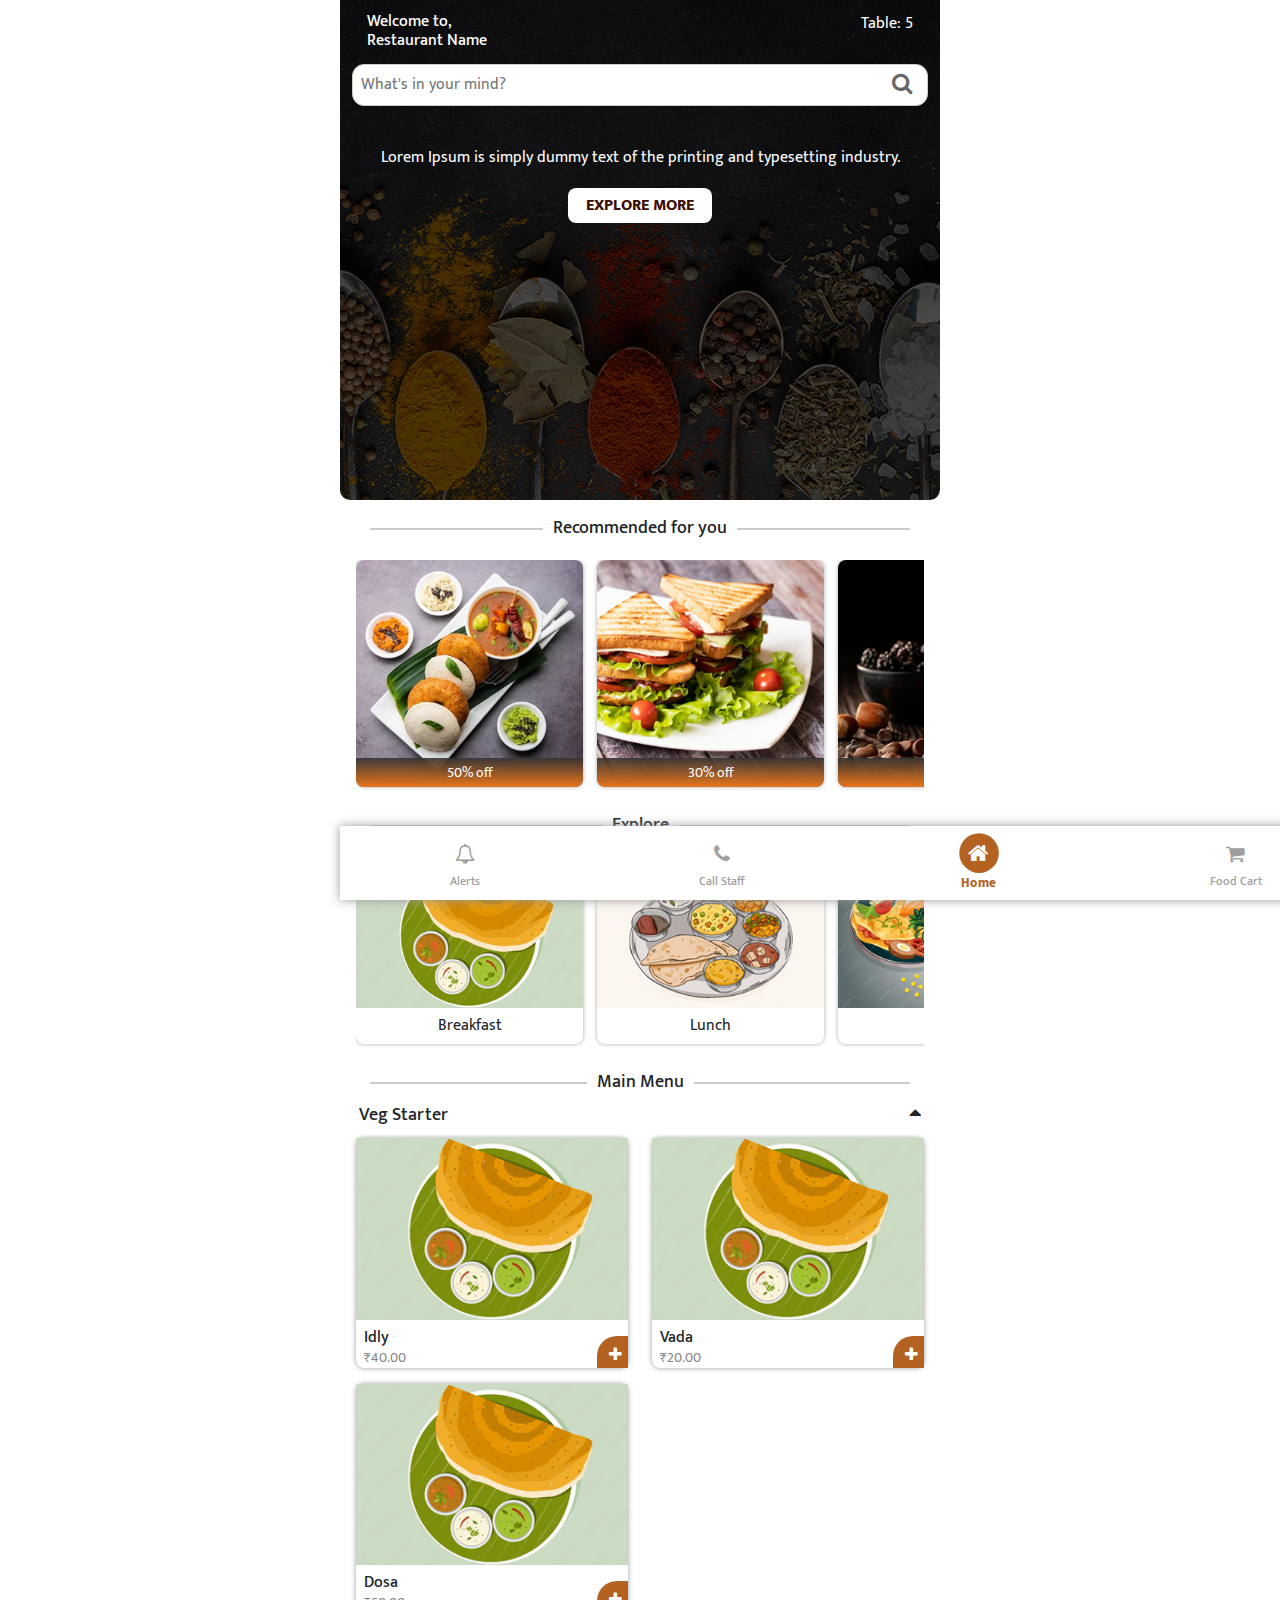
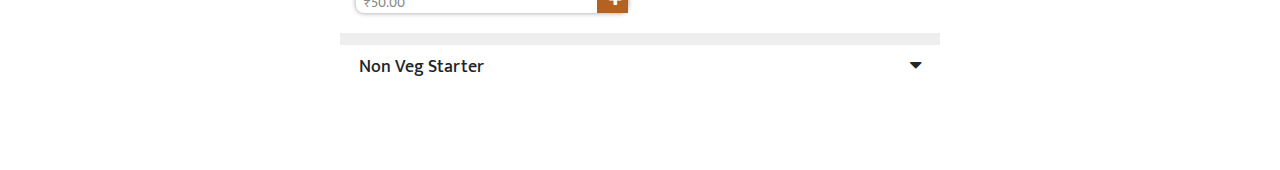
==== index.html @ 5b25453c "Add files via upload" ====
<!DOCTYPE html>
<html lang="en">
<head>
	<title>Restaurant App</title>
	<meta charset="utf-8">
	<meta name="viewport" content="width=device-width, initial-scale=1">
	<link rel="stylesheet" href="https://cdn.jsdelivr.net/npm/bootstrap@4.6.2/dist/css/bootstrap.min.css">
	<link rel="stylesheet" href="https://cdnjs.cloudflare.com/ajax/libs/font-awesome/4.7.0/css/font-awesome.css" integrity="sha512-5A8nwdMOWrSz20fDsjczgUidUBR8liPYU+WymTZP1lmY9G6Oc7HlZv156XqnsgNUzTyMefFTcsFH/tnJE/+xBg==" crossorigin="anonymous" referrerpolicy="no-referrer" />
	<link rel="stylesheet" type="text/css" href="css/custom.css">
	<script src="https://cdn.jsdelivr.net/npm/jquery@3.7.1/dist/jquery.slim.min.js"></script>
	<script src="https://cdn.jsdelivr.net/npm/popper.js@1.16.1/dist/umd/popper.min.js"></script>
	<script src="https://cdn.jsdelivr.net/npm/bootstrap@4.6.2/dist/js/bootstrap.bundle.min.js"></script>
</head>
<body>
	<div class="page-wrap">
		<!-- Banner Section -->
		<section class="banner-section">
			<!-- Banner Image -->
			<div class="banner-img-wrap">
				<img src="images/home-page-banner.jpg" class="home-banner-image img-responsive">
			</div>
			<!-- end of Banner Image -->
			<!-- header -->
			<section class="header">
				<div class="header-nav">
					<div class="row">
						<div class="col">
							<div class="welcome-text">
								<h5>Welcome to,</h5>
								<h5>Restaurant Name</h5>	
							</div>
						</div>
						<div class="col">
							<div class="table-details ">
								<p class="tableno text-right">Table: <span>5</span></p>
							</div>
						</div>
					</div>
				</div>
				<!-- search bar -->
				<div class="search-box">
					<input type="text" name="productsearch" placeholder="What's in your mind?">
					<i class="fa fa-search" aria-hidden="true"></i>
				</div>
				<!-- End of search bar -->
				<!-- Welcome Message -->
				<div class="welcome-msg-wrap text-center">
					<p class="welcome-msg">Lorem Ipsum is simply dummy text of the printing and typesetting industry.</p>
					<a href="#" class="welcome-cta">Explore More</a>
				</div>
				<!-- End of Welcome Message -->
			</section>
			<!-- End of header -->
		</section>
		<!-- end of Banner Section -->

		<!-- Offers or season section -->
		<section class="seasonal-offers">
			<div class="seas-offer-wrap">
				<div class="seas-offer-head">
					<h4 class="div-head-text"><span>Recommended for you</span></h4>
				</div>
				<div class="seas-offer-products">
					<ul class="product-list">
						<li class="product-list-items">
							<div class="products-box">
								<img src="images/recommanded-product-3.jpg" class="product-list-img">
								<p class="offer-value">50% off</p>
							</div>
						</li>
						<li class="product-list-items">
							<div class="products-box">
								<img src="images/recommanded-product-1.jpg" class="product-list-img">
								<p class="offer-value">30% off</p>
							</div>
						</li>
						<li class="product-list-items">
							<div class="products-box">
								<img src="images/recommanded-product-2.jpg" class="product-list-img">
								<p class="offer-value">40% off</p>
							</div>
						</li>
					</ul>
				</div>
			</div>
		</section>
		<!-- end of Offers or season section -->

		<!-- Main Menu -->
		<section class="session-wrap">
			 <div class="div-head">
			 	<h4 class="div-head-text"><span>Explore</span></h4>
			 </div>
			 <div class="seas-offer-products product-sessions-wrap">
					<ul class="product-list">
						<li class="product-list-items">
							<div class="products-box">
								<img src="images/breakfast.jpg" class="product-list-img">
								<p class="product-sessions">Breakfast</p>
							</div>
						</li>
						<li class="product-list-items">
							<div class="products-box">
								<img src="images/lunch.jpg" class="product-list-img">
								<p class="product-sessions">Lunch</p>
							</div>
						</li>
						<li class="product-list-items">
							<div class="products-box">
								<img src="images/dinner.jpg" class="product-list-img">
								<p class="product-sessions">Dinner</p>
							</div>
						</li>
						<li class="product-list-items">
							<div class="products-box">
								<img src="images/Dessets.jpg" class="product-list-img">
								<p class="product-sessions">Dessets</p>
							</div>
						</li>
						<li class="product-list-items">
							<div class="products-box">
								<img src="images/Drinks.jpg" class="product-list-img">
								<p class="product-sessions">Drinks</p>
							</div>
						</li>
					</ul>
				</div>
		</section>

		<section class="main-menu-wrap">
			 <div class="div-head">
			 	<h4 class="div-head-text"><span>Main Menu</span></h4>
			 </div>

			 <!-- main-menu-products -->
			 <div class="main-menu-products">
			 	
			 <div class="product-cate-wrap cate-open">
			 	<div class="product-cate-innerwrap">
			 		<div class="pro-cate-head">
			 			<div class="row">
			 				<div class="col">
			 					<h4>Veg Starter</h4>
			 				</div>
			 				<div class="col text-right">
			 					<i class="fa fa-caret-down" aria-hidden="true"></i>
			 				</div>
			 			</div>
			 		</div>

			 		<div class="main-menu-products-wrap">
			 			<ul class="main-menu-product-list">
			 				<li class="main-menu-product-list-items">
			 					<div class="mm-prod-box">
			 						<img src="images/breakfast.jpg" class="mm-product-img img-responsive">
									<h5 class="product-name">Idly</h5>
									<p class="product-price">₹<span>40.00</span></p>
									<i class="fa fa-plus" aria-hidden="true"></i>
			 					</div>
			 				</li>
			 				<li class="main-menu-product-list-items">
			 					<div class="mm-prod-box">
			 						<img src="images/breakfast.jpg" class="mm-product-img img-responsive">
									<h5 class="product-name">Vada</h5>
									<p class="product-price">₹<span>20.00</span></p>
									<i class="fa fa-plus" aria-hidden="true"></i>
			 					</div>
			 				</li>
			 				<li class="main-menu-product-list-items">
			 					<div class="mm-prod-box">
			 						<img src="images/breakfast.jpg" class="mm-product-img img-responsive">
									<h5 class="product-name">Dosa</h5>
									<p class="product-price">₹<span>50.00</span></p>
									<i class="fa fa-plus" aria-hidden="true"></i>
			 					</div>
			 				</li>
			 			</ul>
			 		</div>

			 	</div>
			 </div>

			 <div class="product-cate-wrap ">
			 	<div class="product-cate-innerwrap">
			 		<div class="pro-cate-head">
			 			<div class="row">
			 				<div class="col">
			 					<h4>Non Veg Starter</h4>
			 				</div>
			 				<div class="col text-right">
			 					<i class="fa fa-caret-down" aria-hidden="true"></i>
			 				</div>
			 			</div>
			 		</div>
			 		<div class="main-menu-products-wrap">
			 			<ul class="main-menu-product-list">
			 				<li class="main-menu-product-list-items">
			 					<div class="mm-prod-box">
			 						<img src="images/breakfast.jpg" class="mm-product-img img-responsive">
									<h5 class="product-name">Idly</h5>
									<p class="product-price">₹<span>40.00</span></p>
									<i class="fa fa-plus" aria-hidden="true"></i>
			 					</div>
			 				</li>
			 				<li class="main-menu-product-list-items">
			 					<div class="mm-prod-box">
			 						<img src="images/breakfast.jpg" class="mm-product-img img-responsive">
									<h5 class="product-name">Vada</h5>
									<p class="product-price">₹<span>20.00</span></p>
									<i class="fa fa-plus" aria-hidden="true"></i>
			 					</div>
			 				</li>
			 				<li class="main-menu-product-list-items">
			 					<div class="mm-prod-box">
			 						<img src="images/breakfast.jpg" class="mm-product-img img-responsive">
									<h5 class="product-name">Dosa</h5>
									<p class="product-price">₹<span>50.00</span></p>
									<i class="fa fa-plus" aria-hidden="true"></i>
			 					</div>
			 				</li>
			 			</ul>
			 		</div>
			 	</div>
			 </div>

			 </div>
			 <!-- End of main-menu-products -->

			 

		</section>
		<!-- End of Main Menu -->

		<!-- footer section -->
		<section class="fixed-footer">
			<div class="footer">
				<ul class="footer-nav">
					<li class="footer-nav-items"><a href="#"><div class="footer-nav-items-box"><i class="fa fa-bell-o" aria-hidden="true"></i><span>Alerts</span></div></a></li>
					<li class="footer-nav-items"><a href="#"><div class="footer-nav-items-box"><i class="fa fa-phone" aria-hidden="true"></i><span>Call Staff</span></div></a></li>
					<li class="footer-nav-items active"><a href="#"><div class="footer-nav-items-box"><i class="fa fa-home" aria-hidden="true"></i><span>Home</span></div></a></li>
					<li class="footer-nav-items"><a href="#"><div class="footer-nav-items-box"><i class="fa fa-shopping-cart" aria-hidden="true"></i><span>Food Cart</span></div></a></li>
					<li class="footer-nav-items"><a href="#"><div class="footer-nav-items-box"><i class="fa fa-inr" aria-hidden="true"></i><span>Pay Bill</span></div></a></li>
				</ul>
			</div>
		</section>
		<!-- end of footer section -->

	</div> 

	<script type="text/javascript">
		$('li.footer-nav-items').click(function(){
		    $('li.footer-nav-items').removeClass('active');
		    $(this).addClass('active');
		})

		$('.product-cate-wrap').click(function(){
		    $(this).toggleClass('cate-open');
		})
	</script>
</body>
</html>
---- css/custom.css ----
:root{
    --border-color: #6e6e6e;
    --input-border: #ccc;
}

@font-face {
    font-family: 'Mukta';
    src: url('fonts/Mukta-ExtraLight.eot');
    src: url('fonts/Mukta-ExtraLight.eot?#iefix') format('embedded-opentype'),
        url('fonts/Mukta-ExtraLight.woff2') format('woff2'),
        url('fonts/Mukta-ExtraLight.woff') format('woff'),
        url('fonts/Mukta-ExtraLight.ttf') format('truetype'),
        url('fonts/Mukta-ExtraLight.svg#Mukta-ExtraLight') format('svg');
    font-weight: 200;
    font-style: normal;
    font-display: swap;
}

@font-face {
    font-family: 'Mukta';
    src: url('fonts/Mukta-Bold.eot');
    src: url('fonts/Mukta-Bold.eot?#iefix') format('embedded-opentype'),
        url('fonts/Mukta-Bold.woff2') format('woff2'),
        url('fonts/Mukta-Bold.woff') format('woff'),
        url('fonts/Mukta-Bold.ttf') format('truetype'),
        url('fonts/Mukta-Bold.svg#Mukta-Bold') format('svg');
    font-weight: bold;
    font-style: normal;
    font-display: swap;
}

@font-face {
    font-family: 'Mukta';
    src: url('fonts/Mukta-ExtraBold.eot');
    src: url('fonts/Mukta-ExtraBold.eot?#iefix') format('embedded-opentype'),
        url('fonts/Mukta-ExtraBold.woff2') format('woff2'),
        url('fonts/Mukta-ExtraBold.woff') format('woff'),
        url('fonts/Mukta-ExtraBold.ttf') format('truetype'),
        url('fonts/Mukta-ExtraBold.svg#Mukta-ExtraBold') format('svg');
    font-weight: bold;
    font-style: normal;
    font-display: swap;
}

@font-face {
    font-family: 'Mukta';
    src: url('fonts/Mukta-Regular.eot');
    src: url('fonts/Mukta-Regular.eot?#iefix') format('embedded-opentype'),
        url('fonts/Mukta-Regular.woff2') format('woff2'),
        url('fonts/Mukta-Regular.woff') format('woff'),
        url('fonts/Mukta-Regular.ttf') format('truetype'),
        url('fonts/Mukta-Regular.svg#Mukta-Regular') format('svg');
    font-weight: normal;
    font-style: normal;
    font-display: swap;
}

@font-face {
    font-family: 'Mukta';
    src: url('fonts/Mukta-Light.eot');
    src: url('fonts/Mukta-Light.eot?#iefix') format('embedded-opentype'),
        url('fonts/Mukta-Light.woff2') format('woff2'),
        url('fonts/Mukta-Light.woff') format('woff'),
        url('fonts/Mukta-Light.ttf') format('truetype'),
        url('fonts/Mukta-Light.svg#Mukta-Light') format('svg');
    font-weight: 300;
    font-style: normal;
    font-display: swap;
}

@font-face {
    font-family: 'Mukta';
    src: url('fonts/Mukta-Medium.eot');
    src: url('fonts/Mukta-Medium.eot?#iefix') format('embedded-opentype'),
        url('fonts/Mukta-Medium.woff2') format('woff2'),
        url('fonts/Mukta-Medium.woff') format('woff'),
        url('fonts/Mukta-Medium.ttf') format('truetype'),
        url('fonts/Mukta-Medium.svg#Mukta-Medium') format('svg');
    font-weight: 500;
    font-style: normal;
    font-display: swap;
}

@font-face {
    font-family: 'Mukta';
    src: url('fonts/Mukta-SemiBold.eot');
    src: url('fonts/Mukta-SemiBold.eot?#iefix') format('embedded-opentype'),
        url('fonts/Mukta-SemiBold.woff2') format('woff2'),
        url('fonts/Mukta-SemiBold.woff') format('woff'),
        url('fonts/Mukta-SemiBold.ttf') format('truetype'),
        url('fonts/Mukta-SemiBold.svg#Mukta-SemiBold') format('svg');
    font-weight: 600;
    font-style: normal;
    font-display: swap;
}

* {
    font-family: 'Mukta';
}
a, a:hover, a:active, a:focus {
    text-decoration: none;
}
.row {
    margin: 0;
}
input[type="text"] {
    width: 100%;
    border-radius: 12px;
    border: 1px solid var(--input-border);
    padding: 8px;
}
.page-wrap {
    max-width: 600px;
    margin: 0 auto;
    margin-bottom: 80px;
}
.header-nav {
    padding: 12px;
}
.welcome-text h5 {
    margin: 0px;
    font-size: 16px;
}
.search-box {
    padding: 0px 12px;
    position: relative;
}
.search-box i {
    position: absolute;
    top: 8px;
    right: 28px;
    font-size: 22px;
    color: #666;
}
section.banner-section {
    position: relative;
}
section.header {
    position: absolute;
    top: 0px;
    z-index: 99;
    color: #fff;
    width: 100%;
}
.img-responsive {
    width: 100%;
}
.banner-img-wrap {
    border-radius: 0px 0px 10px 10px;
    overflow: hidden;
}
.welcome-msg-wrap {
    margin: 40px 0px 18px 0px;
    padding: 0px 18px;
}
a.welcome-cta {
    background: #fff;
    color: #3e0d02;
    padding: 4px 18px;
    text-transform: uppercase;
    border-radius: 8px;
    font-size: 16px;
    font-weight: bold;
    position: relative;
    top: 8px;
}
section.seasonal-offers {
    margin-top: 18px;
    position: relative;
}
h4.div-head-text {
    text-align: center;
    margin: 0px;
    position: relative;
    font-size: 18px;
}
h4.div-head-text::before {
    content: '';
    width: 90%;
    height: 1px;
    display: block;
    border-top: 2px solid #ccc;
    left: 5%;
    position: absolute;
    top: 10px;
    z-index: 1;
}
h4.div-head-text span {
    z-index: 9;
    position: relative;
    background: #fff;
    padding: 0px 10px;
}
ul.product-list {
    display: block;
    margin: 20px 16px;
    padding: 0px;
    width: calc(100% - 32px);
    text-wrap: nowrap;
    overflow-x: auto;
    overflow-y: hidden;
}
li.product-list-items {
    width: 40% !important;
    display: inline-block !important;
    margin-right: 10px;
    border-radius: 8px;
    overflow: hidden;
    box-shadow: 0px 0px 4px #aaa;
}
li.product-list-items:last-child {
    margin-right: 0px;
}
.products-box {
    position: relative;
}
img.product-list-img {
    width: 100%;
}
p.offer-value {
    position: absolute;
    bottom: 0px;
    margin: 0px;
    padding: 4px 8px;
    color: #fff;
    width: 100%;
    text-align: center;
    background: rgb(51,51,51);
    background: linear-gradient(180deg, rgba(51,51,51,0.9108893557422969) 0%, rgba(232,117,26,1) 100%);
    font-size: 14px;
}
p.product-sessions {
    text-align: center;
    margin: 0px;
    padding: 6px;
}

section.fixed-footer {
    position: fixed;
    bottom: 0;
    z-index: 999;
    background: #fff;
    width: 100%;
}

ul.footer-nav {
    display: flex;
    margin: 0px;
    padding: 0px;
    flex-wrap: wrap;
    gap: 8px;
    padding: 10px 0px;
    box-shadow: 0px 0px 10px #999;
}

li.footer-nav-items {
    width: calc(20% - 7px);
    list-style: none;
}

.footer-nav-items-box span {
    display: block;
    font-size: 12px;
    color: #9e9e9e;
    font-weight: 500;
}

.footer-nav-items-box {
    text-align: center;
}

.footer-nav-items-box i {
    font-size: 20px;
    color: #9e9e9e;
    padding: 8px;
}

li.footer-nav-items.active {
    scale: 1.1;
}

li.footer-nav-items.active span {
    color: #b36222;
    font-weight: 700;
}

li.footer-nav-items.active i {
    background: #b36222;
    color: #fff;
    border-radius: 50%;
    display: block;
    width: 36px;
    height: 36px;
    margin: 0 auto;
}

.pro-cate-head h4 {
    font-size: 18px;
    margin: 0px;
}

.pro-cate-head i {
    font-size: 20px;
}

.pro-cate-head .row {
    align-items: center;
}

.product-cate-wrap {
    padding: 10px 4px;
    width: 100%;
    background: #fff;
}

.main-menu-products {
    display: flex;
    flex-wrap: wrap;
    gap: 12px;
    background: #eee;
}

ul.main-menu-product-list {
    padding: 0px;
    margin: 10px 12px;
    width: calc(100% - 24px);
    display: flex;
    flex-wrap: wrap;
    justify-content: space-between;
    gap: 16px;
}

li.main-menu-product-list-items {
    list-style: none;
    width: calc(50% - 12px);
    border-radius: 8px;
    box-shadow: 0px 0px 5px #999;
    position: relative;
}

h5.product-name {
    padding: 8px 8px 0px 8px;
    margin: 0px;
    font-size: 16px;
}

p.product-price {
    padding: 0px 8px 0px 8px;
    margin: 0px;
    font-size: 14px;
    color: #888;
}

.mm-prod-box i {
    position: absolute;
    bottom: 0px;
    right: 0px;
    padding: 10px 6px 6px 12px;
    background: #b36222;
    color: #fff;
    border-top-left-radius: 20px;
}

.main-menu-products-wrap{
    display: none;
    transition-delay: 1s;
}

.product-cate-wrap.cate-open .main-menu-products-wrap{
    display: initial;
    transition-delay: 1s;
}

.product-cate-wrap.cate-open .pro-cate-head i {
    scale: -1;
}
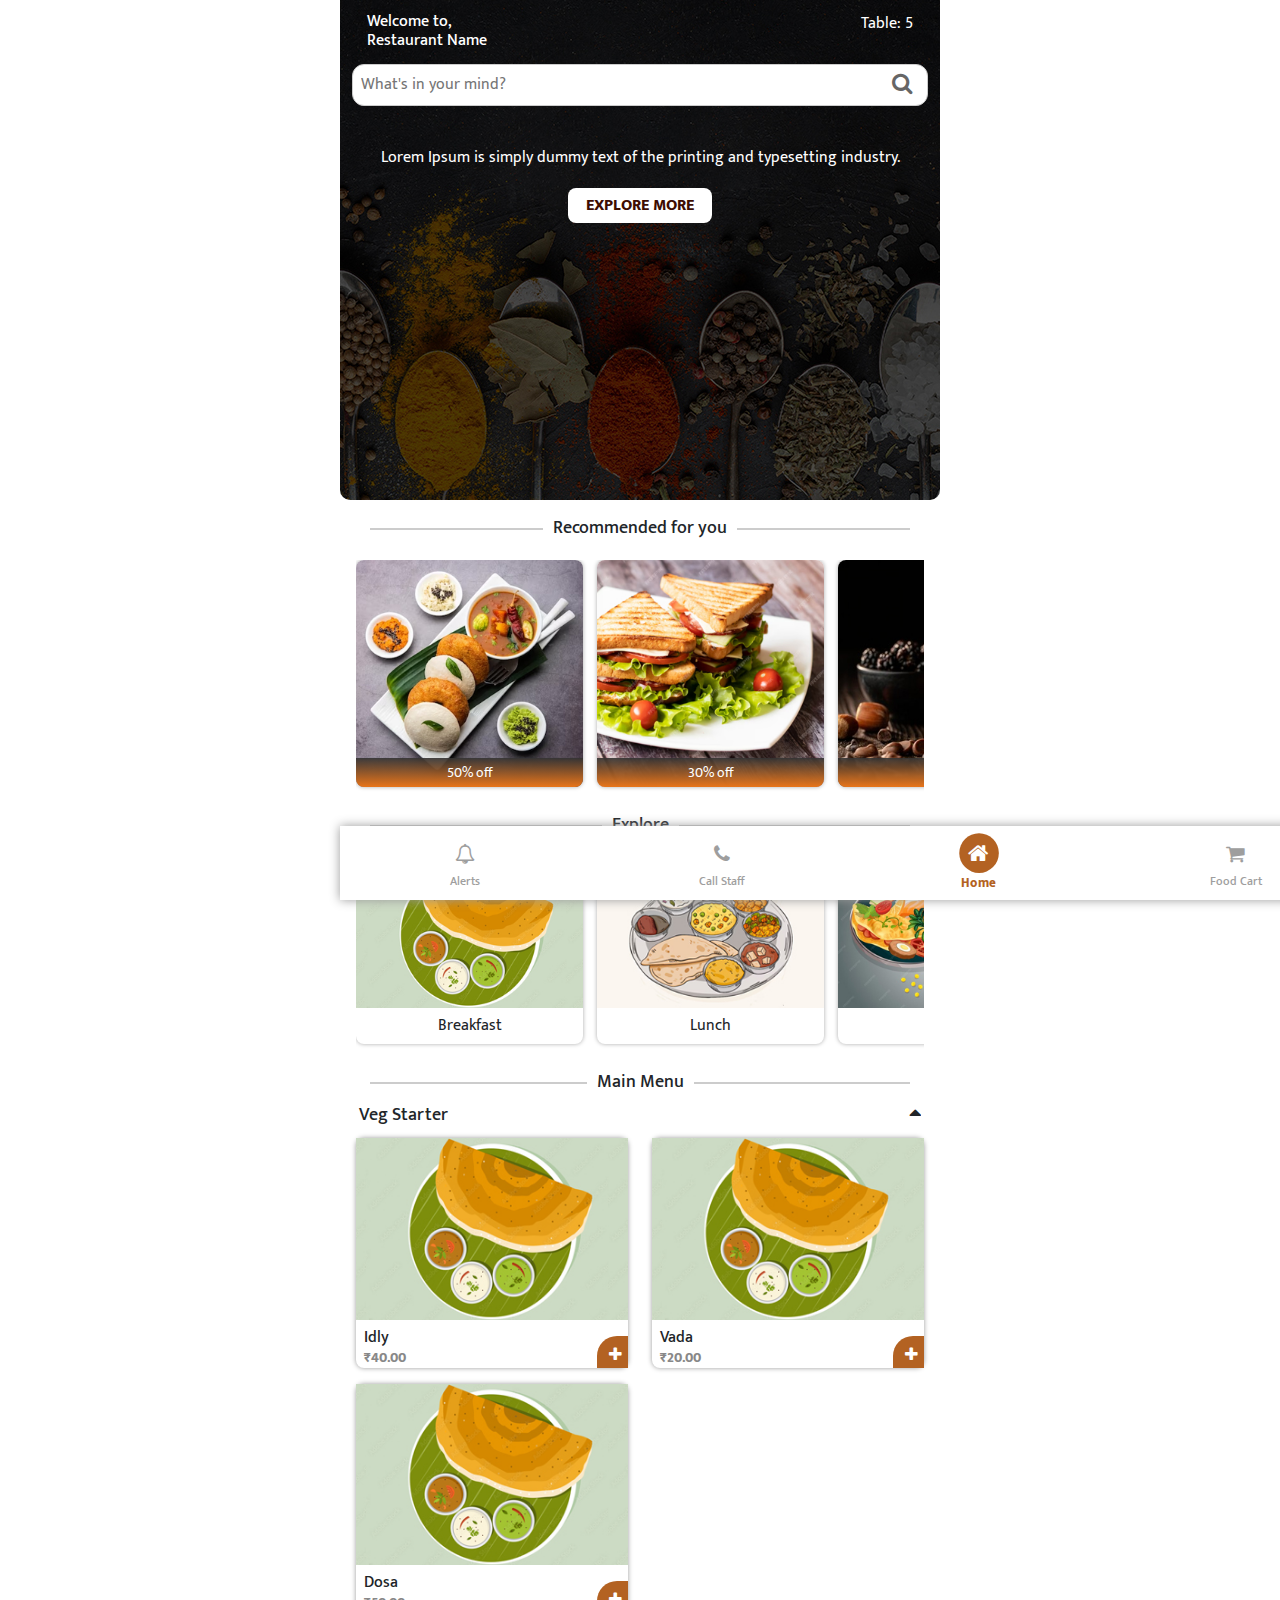
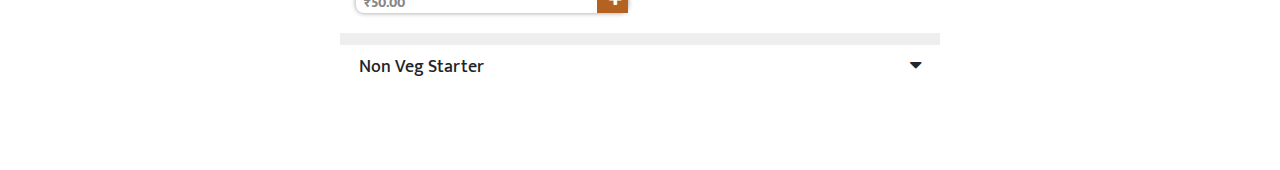
==== commit 6c98bf8f: "Product Details Page added" ====
--- a/index.html
+++ b/index.html
@@ -113,13 +113,13 @@
 						</li>
 						<li class="product-list-items">
 							<div class="products-box">
-								<img src="images/Dessets.jpg" class="product-list-img">
+								<img src="images/dessets.jpg" class="product-list-img">
 								<p class="product-sessions">Dessets</p>
 							</div>
 						</li>
 						<li class="product-list-items">
 							<div class="products-box">
-								<img src="images/Drinks.jpg" class="product-list-img">
+								<img src="images/drinks.jpg" class="product-list-img">
 								<p class="product-sessions">Drinks</p>
 							</div>
 						</li>
@@ -256,6 +256,12 @@
 		$('.product-cate-wrap').click(function(){
 		    $(this).toggleClass('cate-open');
 		})
+
+		$('.mm-prod-box').click(function(){
+			window.location.href = "product-details.html";
+		})
+
+		
 	</script>
 </body>
 </html>
--- a/css/custom.css
+++ b/css/custom.css
@@ -364,15 +364,151 @@
 
 .main-menu-products-wrap{
     display: none;
-    transition-delay: 1s;
+    transition-delay: 3s;
 }
 
 .product-cate-wrap.cate-open .main-menu-products-wrap{
     display: initial;
-    transition-delay: 1s;
+    transition-delay: 3s;
 }
 
 .product-cate-wrap.cate-open .pro-cate-head i {
     scale: -1;
 }
 
+section.product-banner {
+    position: relative;
+}
+
+.subpage-header-nav {
+    position: absolute;
+    top: 32px;
+    width: 100%;
+}
+
+a.icon-btn {
+    background: #fff;
+    width: 36px;
+    height: 36px;
+    display: flex;
+    align-items: center;
+    justify-content: center;
+    border-radius: 6px;
+    box-shadow: 0px 0px 6px #636363;
+}
+
+a.icon-btn i {
+    color: #000;
+    font-size: 22px;
+}
+
+p.rating-badge {
+    position: absolute;
+    right: 0px;
+    background: #fff;
+    padding: 4px 8px;
+    border-radius: 6px 0px 0px 6px;
+    font-size: 16px;
+    font-weight: 700;
+}
+
+p.rating-badge i {
+    color: #cf9e09;
+    font-size: 16px;
+}
+
+section.product-details-wrap {
+    position: relative;
+    background: #fff;
+    bottom: 30px;
+    border-radius: 15px 15px 0px 0px;
+    padding: 16px 0px;
+}
+
+h5.product-name {}
+
+.product-details h5.product-name {
+    font-size: 22px;
+    padding: 0px;
+}
+
+.product-head .col:first-child {display: flex !important;flex: 3;}
+
+.product-head .col:last-child {
+    display: flex;
+    flex: 1;
+    justify-content: flex-end;
+}
+
+.product-head .row {
+    justify-content: space-between;
+    align-items: center;
+    padding-top: 16px;
+}
+
+.product-price {
+    font-weight: 700;
+    font-size: 22px;
+}
+
+.product-options, .product-extras {
+    margin: 15px;
+    border-top: 1px solid #ddd;
+    padding-top: 12px;
+}
+
+p.prod-sub-heading {
+    font-size: 16px;
+    color: #999;
+}
+
+ul.prod-opt-list {
+    margin: 0px;
+    padding: 0px;
+    list-style: none;
+    width: 100%;
+    display: flex;
+    flex-wrap: wrap;
+    gap: 12px;
+}
+
+li.prod-opt-list-items {
+    width: calc((100% /3) - 8px);
+}
+
+li.prod-opt-list-items a {
+    font-size: 12px;
+    text-align: center;
+    display: block;
+    border: 1px solid #ddd;
+    padding: 6px 4px;
+    border-radius: 6px;
+    color: #666;
+    font-weight: 700;
+}
+
+.footer-btn-wrap {
+    position: fixed;
+    bottom: 16px;
+    width: calc(100% - 32px);
+    left: 16px;
+}
+
+.footer-btn-wrap a {
+    background: #FF5722;
+    padding: 8px;
+    text-align: center;
+    border-radius: 10px;
+    display: block;
+    color: #fff;
+    font-weight: 600;
+    text-transform: uppercase;
+}
+
+li.prod-opt-list-items a.active {
+    background: #f9e21b;
+}
+
+ul::-webkit-scrollbar {
+  display: none;
+}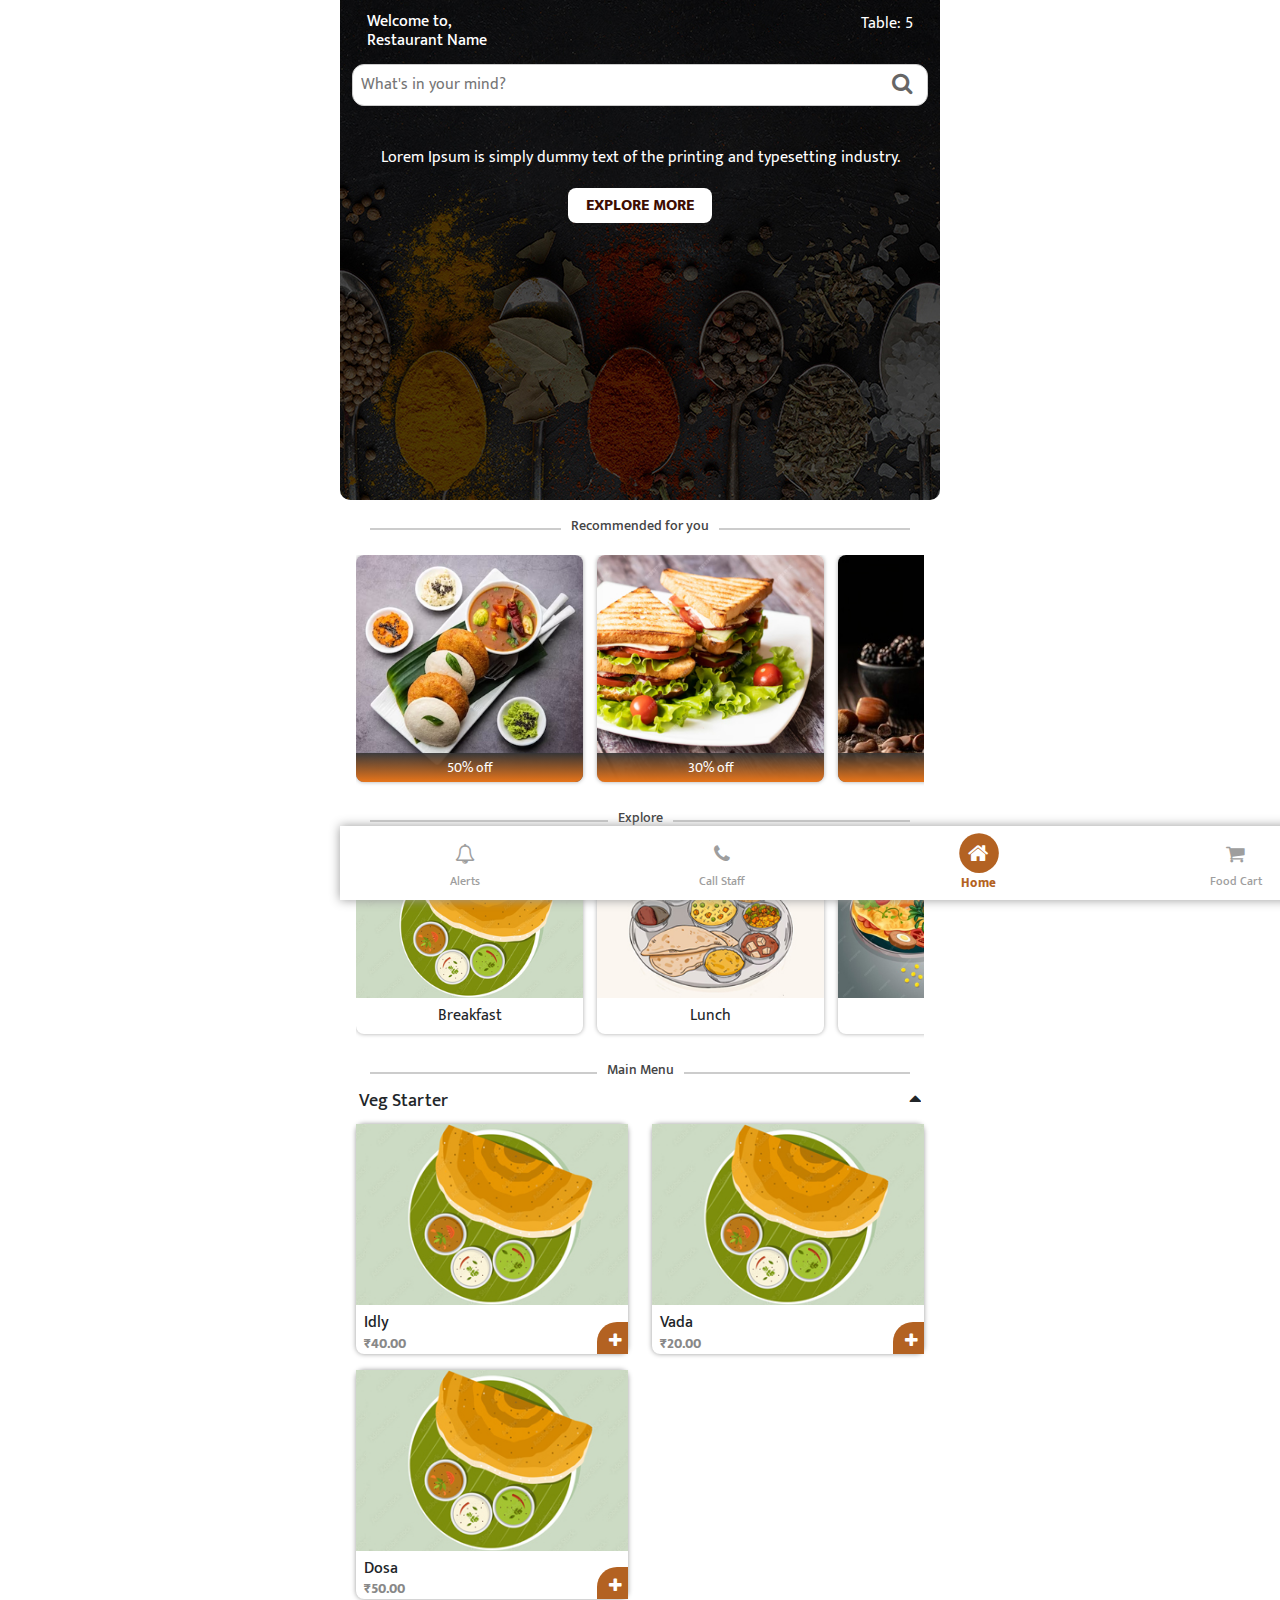
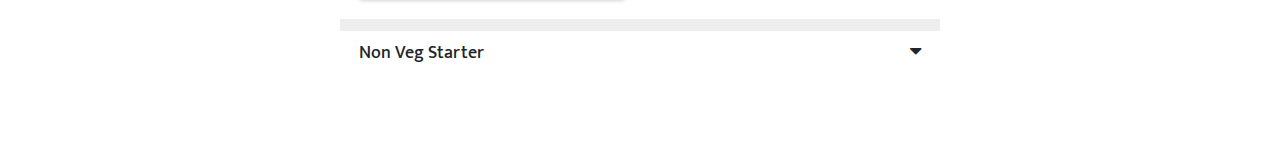
==== commit 24ba092a: "Cart Page added" ====
--- a/index.html
+++ b/index.html
@@ -238,7 +238,7 @@
 					<li class="footer-nav-items"><a href="#"><div class="footer-nav-items-box"><i class="fa fa-bell-o" aria-hidden="true"></i><span>Alerts</span></div></a></li>
 					<li class="footer-nav-items"><a href="#"><div class="footer-nav-items-box"><i class="fa fa-phone" aria-hidden="true"></i><span>Call Staff</span></div></a></li>
 					<li class="footer-nav-items active"><a href="#"><div class="footer-nav-items-box"><i class="fa fa-home" aria-hidden="true"></i><span>Home</span></div></a></li>
-					<li class="footer-nav-items"><a href="#"><div class="footer-nav-items-box"><i class="fa fa-shopping-cart" aria-hidden="true"></i><span>Food Cart</span></div></a></li>
+					<li class="footer-nav-items"><a href="cart.html"><div class="footer-nav-items-box"><i class="fa fa-shopping-cart" aria-hidden="true"></i><span>Food Cart</span></div></a></li>
 					<li class="footer-nav-items"><a href="#"><div class="footer-nav-items-box"><i class="fa fa-inr" aria-hidden="true"></i><span>Pay Bill</span></div></a></li>
 				</ul>
 			</div>
--- a/css/custom.css
+++ b/css/custom.css
@@ -173,7 +173,8 @@
     text-align: center;
     margin: 0px;
     position: relative;
-    font-size: 18px;
+    font-size: 14px;
+    color: #444;
 }
 h4.div-head-text::before {
     content: '';
@@ -458,8 +459,9 @@
 }
 
 p.prod-sub-heading {
-    font-size: 16px;
+    font-size: 12px;
     color: #999;
+    margin-bottom: 2px;
 }
 
 ul.prod-opt-list {
@@ -494,6 +496,17 @@
     left: 16px;
 }
 
+.primary-btn {
+    background: #FF5722;
+    padding: 8px;
+    text-align: center;
+    border-radius: 10px;
+    display: block;
+    color: #fff;
+    font-weight: 600;
+    text-transform: uppercase;
+}
+
 .footer-btn-wrap a {
     background: #FF5722;
     padding: 8px;
@@ -506,9 +519,303 @@
 }
 
 li.prod-opt-list-items a.active {
-    background: #f9e21b;
+    background: #e9ca6d;
+    color: #222;
+    border-color: #e9ca6d;
 }
 
 ul::-webkit-scrollbar {
   display: none;
+}
+
+.prod-quantity-wrap {
+    position: absolute;
+    top: -26px;
+    width: 100%;
+    text-align: center;
+}
+
+.prod-quantity-wrap .row {
+    max-width: 160px;
+    margin: 0 auto;
+    background: #e9ca6d;
+    padding: 0px 4px;
+    border-radius: 20px;
+    align-items: center;
+}
+
+.prod-quantity-wrap i {
+    font-size: 14px;
+    color: #000;
+}
+
+span.prod-quantity-val {
+    font-size: 32px;
+    font-weight: 700;
+}
+
+.prod-ingredient {
+    border-top: 1px solid #ddd;
+    border-bottom: 1px solid #ddd;
+    margin: 0px 15px;
+    padding: 12px 0px;
+}
+
+.prod-ingred-head p {
+    margin: 0px;
+    font-size: 16px;
+    font-weight: 700;
+}
+
+.prod-ingred-head .col {
+    padding: 0px;
+}
+
+.prod-ingred-text p {
+    font-size: 13px;
+    margin-bottom: 4px;
+    text-align: justify;
+    padding: 3px 0px;
+}
+
+.prod-ingred-text {
+    padding: 6px 0px;
+    display: none;
+}
+
+.prod-ingredient.ingred-open .prod-ingred-text {
+    display: initial;
+}
+
+.prod-ingredient.ingred-open .fa-caret-down {
+    scale: -1;
+}
+
+.cart-header-nav-wrap {
+    padding: 16px 0px;
+    box-shadow: 0px 0px 6px #999;
+}
+
+section.cart-header-nav .row {
+    align-items: center;
+}
+
+section.cart-header-nav p {
+    margin: auto;
+    font-size: 16px;
+    font-weight: 700;
+    display: flex;
+    justify-content: flex-end;
+    align-items: center;
+}
+
+section.cart-header-nav p i.fa-shopping-cart {
+    font-size: 28px;
+    padding-left: 6px;
+}
+
+section.cart-header-nav {
+    position: fixed;
+    width: 100%;
+    top: 0px;
+    left: 0px;
+}
+
+section.empty-cart,
+.order-summary {
+    margin: 80px 15px 0px 15px;  
+}
+
+.displaynone {
+    display: none;
+}
+
+.empty-cart-wrap img {
+    width: 50%;
+    margin: 0 auto;
+    display: block;
+    opacity: .3;
+}
+
+.ord-sum-list-wrap {
+    margin-top: 12px;
+}
+
+ul.ord-sum-list {
+    padding: 0px;
+    margin: 0px;
+    list-style: none;
+    display: flex;
+    flex-wrap: wrap;
+    gap: 12px;
+}
+
+ul.ord-sum-list {}
+
+li.ord-sum-list-item {
+    box-shadow: 0px 0px 4px #999;
+    border-radius: 10px;
+    overflow: hidden;
+}
+
+li.ord-sum-list-item .col {
+    padding: 0px;
+    display: flex;
+    position: relative;
+}
+
+li.ord-sum-list-item .col {}
+
+.ord-prod-img-wrap img {
+    object-fit: cover;
+}
+
+.prod-detaila-cta {
+    flex: 1;
+}
+
+.ord-prod-details {
+    flex: 2;
+    padding: 8px 12px !important;
+}
+
+.ord-prod-img-wrap {
+    flex: 1;
+}
+
+p.prod-detls-name {
+    margin: 0;
+    font-size: 16px;
+    font-weight: 600;
+    line-height: 20px;
+}
+
+p.prod-detls-price {
+    margin: 0px;
+    font-size: 13px;
+    color: #888;
+    padding-top: 4px;
+}
+
+.prod-detls-quan-wrap span.prod-quantity-val {
+    font-size: 22px;
+}
+
+.prod-detls-quan-wrap .row {
+    align-items: center;
+    max-width: 95px;
+}
+
+.prod-detls-quan-wrap .row a {
+    color: #b36222;
+    font-size: 14px;
+}
+
+a.prod-detls-remove-btn {
+    position: absolute;
+    top: 2px;
+    right: 12px;
+    font-size: 16px;
+    color: #bbb;
+}
+
+p.prod-detls-quan-price {
+    position: absolute;
+    bottom: 0px;
+    right: 8px;
+    margin-bottom: 12px;
+    font-size: 16px;
+    font-weight: 600;
+}
+
+.prod-detls-quan-wrap {
+    margin-top: 6px;
+}
+
+.ord-sum-list-wrap {
+    height: 61vh;
+    overflow-y: auto;
+    padding: 2px 4px 4px 0px;
+    margin-bottom: 12px;
+    border-bottom: 1px solid #ddd;
+}
+
+.ord-bill-detls {
+    padding: 0px;
+    flex: 2;
+}
+
+.ord-bill-detls .col {
+    padding: 0px;
+}
+
+.ord-bill-detls .col:first-child {
+    width: 10px !important;
+    max-width: 24px !important;
+}
+
+p.grand-bill {
+    margin-bottom: 0px;
+    font-size: 16px;
+}
+
+p.grand-bill-disclaimer {
+    color: #999;
+    font-size: 12px;
+    margin: 0px;
+}
+
+.ord-place-btn-wrap {
+    padding: 0px;
+}
+
+.ord-bill-detls i.fa {
+    font-size: 14px;
+}
+
+a.primary-btn:hover,a.primary-btn:focus, a.primary-btn:active {
+    color: #fff;
+}
+
+section.order-place-modal {
+    position: fixed;
+    top: 0px;
+    left: 0px;
+    width: 100%;
+    height: 100%;
+    background: rgb(0 0 0 / 90%);
+    z-index: 9999;
+    align-items: flex-end;
+    flex-wrap: wrap;
+    display: none;
+}
+
+.modal-open {
+    display: flex !important;
+}
+
+.order-place-type-wrap {
+    width: 100%;
+    background: #fff;
+    margin: 16px;
+    border-radius: 10px;
+    padding: 12px;
+}
+
+.order-place-type-wrap .col:first-child {
+    max-width: 28px;
+}
+
+.order-place-type-wrap input {
+    scale: 1.5;
+}
+
+.order-place-type-wrap label {
+    margin: 0px;
+    padding: 10px;
+    font-size: 22px;
+}
+
+.order-place-type-wrap .row {
+    align-items: center;
 }